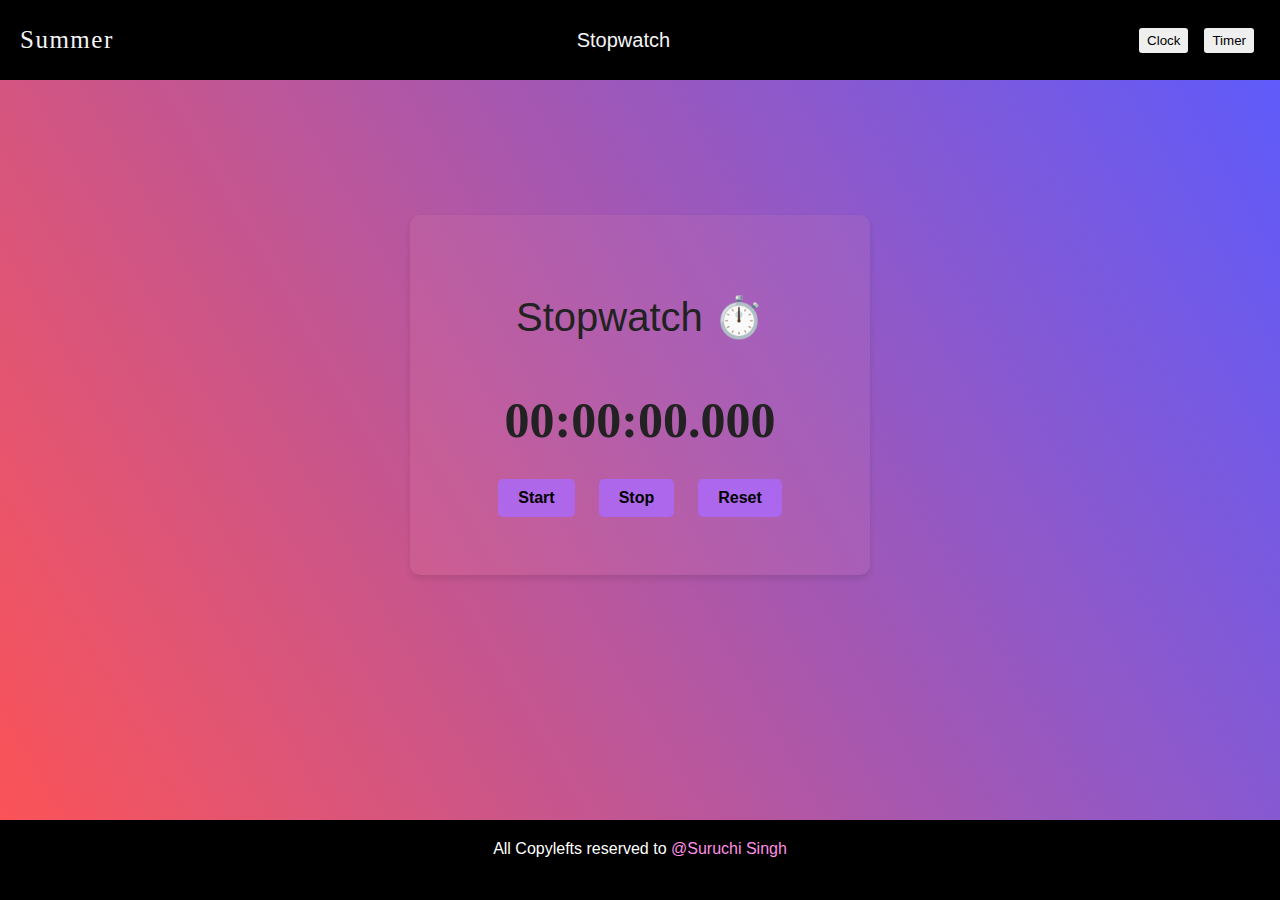
==== stopwatch.html @ b8f440d0 "Add files via upload" ====
<!DOCTYPE html>
<html lang="en">

<head>
    <meta charset="UTF-8">
    <meta name="viewport" content="width=device-width, initial-scale=1.0">
    <title>Stopwatch</title>
    <link rel="stylesheet" href="style.css">
</head>

<body>
    <header>
        <div class="title">Summer</div>
        <div class="heading">Stopwatch</div>
        <div class="options">
            <button id="clock">Clock</button>
            <button id="timer">Timer</button>
        </div>
    </header>

    <div class="stopwatch-box">
        <div class="container-stop">
            <div class="stopwatch">
                <h1>
                    Stopwatch ⏱️
                </h1>
                <div class="stopwatch-display" id="stopwatch-display">00:00:00.000</div>
                <div class="stopwatch-controls">
                    <button id="start">Start</button>
                    <button id="stop">Stop</button>
                    <button id="reset">Reset</button>
                </div>
            </div>
        </div>
    </div>

    <footer>All Copylefts reserved to <a href="https://github.com/Code-with-Summer">@Suruchi Singh</a></footer>

    <script>
        let stopwatchInterval;
        let elapsedTime = 0;
        let running = false;

        const display = document.getElementById("stopwatch-display");
        const startButton = document.getElementById("start");
        const stopButton = document.getElementById("stop");
        const resetButton = document.getElementById("reset");

        // Format time
        function formatTime(time) {
            const milliseconds = time % 1000;
            const totalSeconds = Math.floor(time / 1000);
            const hours = Math.floor(totalSeconds / 3600);
            const minutes = Math.floor((totalSeconds % 3600) / 60);
            const seconds = totalSeconds % 60;

            return (
                (hours < 10 ? "0" : "") + hours + ":" +
                (minutes < 10 ? "0" : "") + minutes + ":" +
                (seconds < 10 ? "0" : "") + seconds + "." +
                (milliseconds < 100 ? (milliseconds < 10 ? "00" : "0") : "") + milliseconds
            );
        }

        // Update the display
        function updateDisplay() {
            display.textContent = formatTime(elapsedTime);
        }

        // Start the stopwatch
        startButton.addEventListener("click", () => {
            if (!running) {
                running = true;
                const startTime = Date.now() - elapsedTime;
                stopwatchInterval = setInterval(() => {
                    elapsedTime = Date.now() - startTime;
                    updateDisplay();
                }, 10); // Update every 10ms for smooth milliseconds
            }
        });

        // Stop the stopwatch
        stopButton.addEventListener("click", () => {
            clearInterval(stopwatchInterval);
            running = false;
        });

        // Reset the stopwatch
        resetButton.addEventListener("click", () => {
            clearInterval(stopwatchInterval);
            elapsedTime = 0;
            running = false;
            updateDisplay();
        });

        // Navigation
        document.getElementById("clock").addEventListener("click", () => {
            window.location.href = "index.html";
        });

        document.getElementById("timer").addEventListener("click", () => {
            window.location.href = "timer.html";
        });
    </script>
</body>

</html>
---- style.css ----
* {
    padding: 0;
    margin: 0;
    box-sizing: border-box;
}

body {
    background: linear-gradient(60deg, rgb(255, 83, 83), rgb(91, 91, 255));
    position: relative;
    height: 100vh;
    width: 100%;
}

header {
    display: flex;
    align-items: center;
    justify-content: space-between;
    height: 80px;
    padding: 10px 20px;
    /* position: absolute;
    top: 0; */
    color: white;
    width: 100%;
    margin: 0;
    background-color: black;
}

header .title {
    color: whitesmoke;
    font-size: 25px;
    font-family: fantasy;
    letter-spacing: 1.5px;
    font-weight: 100;
}

header .heading {
    color: whitesmoke;
    font-size: 20px;
    font-family: 'Lucida Sans', 'Lucida Sans Regular', 'Lucida Grande', 'Lucida Sans Unicode', Geneva, Verdana, sans-serif;
    font-weight: 100;
}

header button {
    padding: 5px 8px;
    margin: 6px;
    border: none;
    border-radius: 3px;
}

header button:hover {
    border: 2px solid white;
    background-color: black;
    color: white;
}

footer {
    position: absolute;
    bottom: 0;
    color: white;
    font-family: 'Lucida Sans', 'Lucida Sans Regular', 'Lucida Grande', 'Lucida Sans Unicode', Geneva, Verdana, sans-serif;
    text-align: center;
    padding: 20px 0;
    height: 80px;
    width: 100%;
    margin: 0;
    background-color: black;
}

footer a{
    text-decoration: none;
    color: rgb(255, 144, 229);
}

.clock-box,
.stopwatch-box {
    height: 70%;
    display: flex;
    align-items: center;
    justify-content: center;
}

.clock-box .container {
    height: 170px;
    width: 500px;
    font-size: 65px;
    font-family: 'Lucida Sans', 'Lucida Sans Regular', 'Lucida Grande', 'Lucida Sans Unicode', Geneva, Verdana, sans-serif;
    position: relative;
}

.clock-box .container::before {
    content: "";
    width: 100px;
    height: 100px;
    position: absolute;
    top: -30px;
    left: -50px;
    background-color: #001dc3;
    z-index: -1;
    border-radius: 10px;
}

.clock-box .container::after {
    content: "";
    width: 130px;
    height: 130px;
    position: absolute;
    border-radius: 50%;
    z-index: -1;
    bottom: -40px;
    right: -50px;
    background-color: #fc0c74;
}

.clock {
    background-color: rgb(253, 160, 175, 0.1);
    border-radius: 10px;
    width: 100%;
    height: 100%;
    display: flex;
    color: rgb(34, 34, 34);
    align-items: center;
    justify-content: center;
    backdrop-filter: blur(40px);
}

.clock span {
    position: relative;
    font-size: 70px;
    display: inline-block;
    text-align: center;
}

.clock span#hrs::after {
    content: "HOURS";
    position: absolute;
    bottom: -8px;
    left: 50%;
    transform: translateX(-50%);
    font-size: 14px;
}

.clock span#mins::after {
    content: "MINUTES";
    position: absolute;
    bottom: -8px;
    left: 50%;
    transform: translateX(-50%);
    font-size: 14px;
}

.clock span#secs::after {
    content: "SECONDS";
    position: absolute;
    bottom: -8px;
    left: 50%;
    transform: translateX(-50%);
    font-size: 14px;
}

.timer-box {
    background-color: #fff;
    color: rgb(34, 34, 34);
    background-color: rgb(253, 160, 175, 0.1);
    border-radius: 10px;

}





.timer-box h1 {
    margin: 30px 0px;
    font-size: 40px;
    font-family: 'Gill Sans', 'Gill Sans MT', Calibri, 'Trebuchet MS', sans-serif;
    font-weight: 400;
}

.timer-box .timer-display {
    margin: 20px 0;
    font-size: 65px;
    text-align: center;
}

.time {
    height: 500px;
    display: flex;
    justify-content: center;
    align-items: center;
}

.time input {
    padding: 10px;
    margin-right: 10px;
    font-size: 17px;
    border: none;
    border-radius: 4px;
    width: 100px;
    background-color: rgba(0, 0, 255, 0.091);
}

::-webkit-input-placeholder {
    color: rgb(39, 39, 39);
}

.timer {
    display: flex;
    background-color: rgb(253, 160, 175, 0.1);
    justify-content: center;
    align-items: center;
    flex-direction: column;
    padding: 40px;
    border-radius: 10px;
    width: 100%;
    height: 100%;
    backdrop-filter: blur(40px);
    box-shadow: 0 4px 6px rgba(0, 0, 0, 0.1);
}

.input-container {
    display: flex;
    gap: 10px;
    margin-bottom: 20px;
}

.timer-controls button {
    margin: 5px;
    padding: 10px 20px;
    font-size: 16px;
    border: none;
    border-radius: 5px;
    background-color: #aa69ffc6;
    color: #000000;
    cursor: pointer;
    transition: background-color 0.3s ease;
}

.timer-controls button:hover {
    background-color: #ff7bb4;
}

/* STOPWATCH */
.stopwatch-box .container-stop{
    padding: 20px;
    position: relative;
    width: 500px;
    height: 400px;
    margin: 50px auto;
}

.stopwatch-box h1{
    margin: 30px 0px;
    font-size: 40px;
    font-family: 'Gill Sans', 'Gill Sans MT', Calibri, 'Trebuchet MS', sans-serif;
    font-weight: 400;
}

.stopwatch {
    background-color: rgba(253, 160, 175, 0.1);
    border-radius: 10px;
    width: 100%;
    height: 100%;
    display: flex;
    flex-direction: column;
    color: rgb(34, 34, 34);
    align-items: center;
    justify-content: center;
    padding: 20px;
    box-shadow: 0 4px 6px rgba(0, 0, 0, 0.1);
}

.stopwatch-display {
    font-size: 50px;
    font-weight: bold;
    margin: 20px 0;
}

.stopwatch-controls button {
    margin: 10px;
    padding: 10px 20px;
    font-size: 16px;
    border: none;
    color: black;
    border-radius: 5px;
    background-color: #aa69ffc6;
    color: #000000;
    font-weight: 600;
    cursor: pointer;
    transition: background-color 0.3s ease;
}

.stopwatch-controls button:hover {
    background-color: #ff7bb4;
}
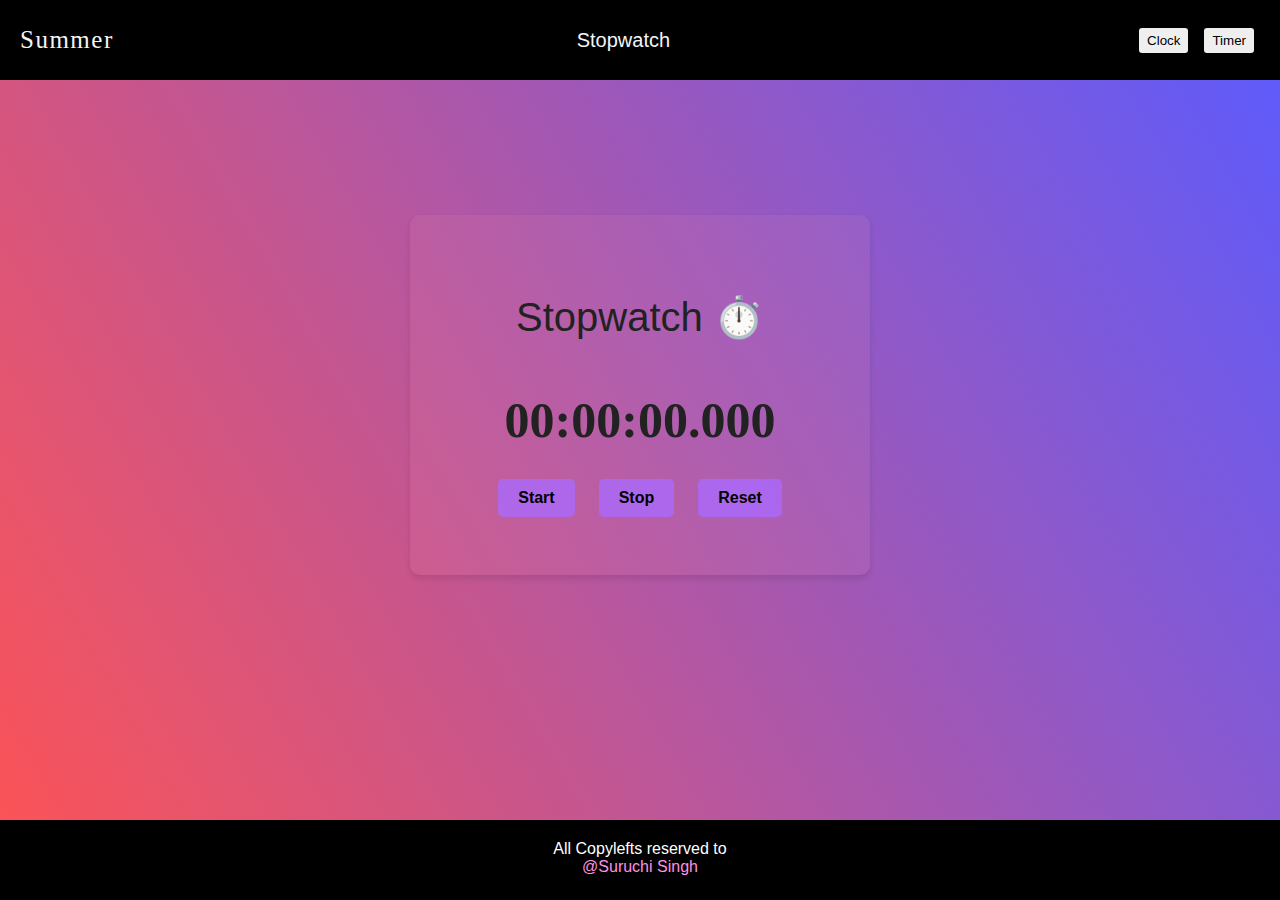
==== commit e47f73bc: "Update stopwatch.html" ====
--- a/stopwatch.html
+++ b/stopwatch.html
@@ -10,11 +10,14 @@
 
 <body>
     <header>
+        <span>S</span>
         <div class="title">Summer</div>
         <div class="heading">Stopwatch</div>
         <div class="options">
-            <button id="clock">Clock</button>
-            <button id="timer">Timer</button>
+            <button id="clock" class="no_disp" title="Clock">Clock</button>
+            <button id="clock" class="disp" title="Clock">🕛</button>
+            <button id="timer" class="no_disp" title="Timer">Timer</button>
+            <button id="timer" class="disp" title="Timer">⏳</button>
         </div>
     </header>
 
@@ -34,7 +37,7 @@
         </div>
     </div>
 
-    <footer>All Copylefts reserved to <a href="https://github.com/Code-with-Summer">@Suruchi Singh</a></footer>
+    <footer>All Copylefts reserved to <br> <a href="https://github.com/Code-with-Summer">@Suruchi Singh</a></footer>
 
     <script>
         let stopwatchInterval;
--- a/style.css
+++ b/style.css
@@ -291,4 +291,40 @@
 
 .stopwatch-controls button:hover {
     background-color: #ff7bb4;
-}+}
+
+
+header span{
+    background-color: rgb(83, 83, 83);
+    display: none;
+    border-radius: 50%;
+    padding: 8px 15px;
+}
+
+.disp{
+    display: none;
+}
+
+@media(max-width: 450px){
+    header span, .disp{
+        display: inline;
+    }
+    header .title, .no_disp{
+        display: none;
+    }
+}
+
+@media(max-width: 630px){
+    .input-container, .timer-controls{
+        display: flex;
+        flex-direction: column;
+    }
+    .timer-box{
+        width: 350px;
+        margin-top: 17vh;
+    }
+}
+
+
+
+
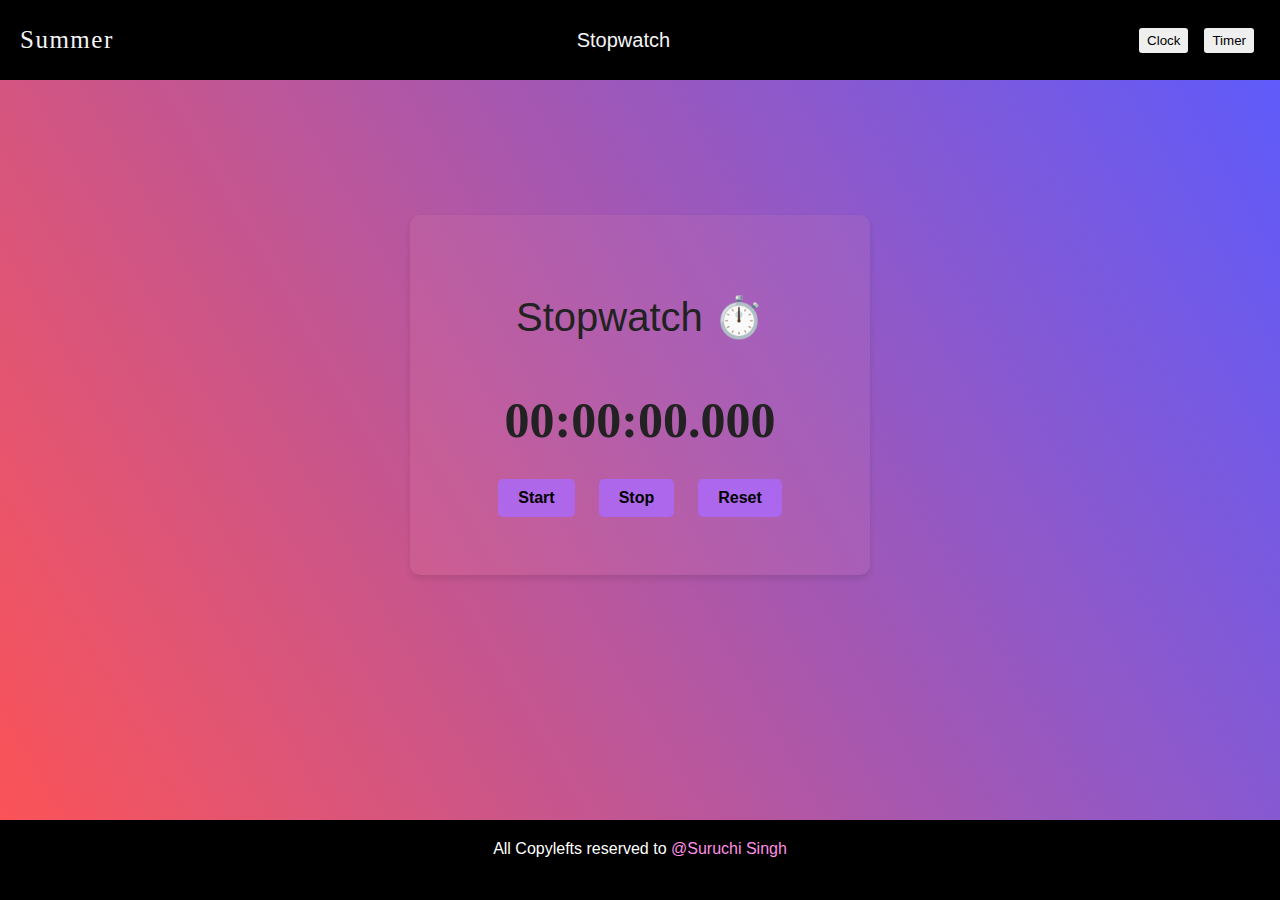
==== commit 9b841d8c: "Update stopwatch.html" ====
--- a/stopwatch.html
+++ b/stopwatch.html
@@ -15,9 +15,9 @@
         <div class="heading">Stopwatch</div>
         <div class="options">
             <button id="clock" class="no_disp" title="Clock">Clock</button>
-            <button id="clock" class="disp" title="Clock">🕛</button>
+            <button id="clock-icon" class="disp" title="Clock">🕛</button>
             <button id="timer" class="no_disp" title="Timer">Timer</button>
-            <button id="timer" class="disp" title="Timer">⏳</button>
+            <button id="timer-icon" class="disp" title="Timer">⏳</button>
         </div>
     </header>
 
@@ -37,7 +37,7 @@
         </div>
     </div>
 
-    <footer>All Copylefts reserved to <br> <a href="https://github.com/Code-with-Summer">@Suruchi Singh</a></footer>
+    <footer>All Copylefts reserved to <a href="https://github.com/Code-with-Summer">@Suruchi Singh</a></footer>
 
     <script>
         let stopwatchInterval;
@@ -104,6 +104,13 @@
         document.getElementById("timer").addEventListener("click", () => {
             window.location.href = "timer.html";
         });
+        document.getElementById("clock-icon").addEventListener("click", () => {
+            window.location.href = "index.html";
+        });
+
+        document.getElementById("timer-icon").addEventListener("click", () => {
+            window.location.href = "timer.html";
+        });
     </script>
 </body>
 
--- a/style.css
+++ b/style.css
@@ -323,8 +323,10 @@
         width: 350px;
         margin-top: 17vh;
     }
-}
-
-
-
-
+    footer{
+        margin-top: 30px;
+}
+
+
+
+
